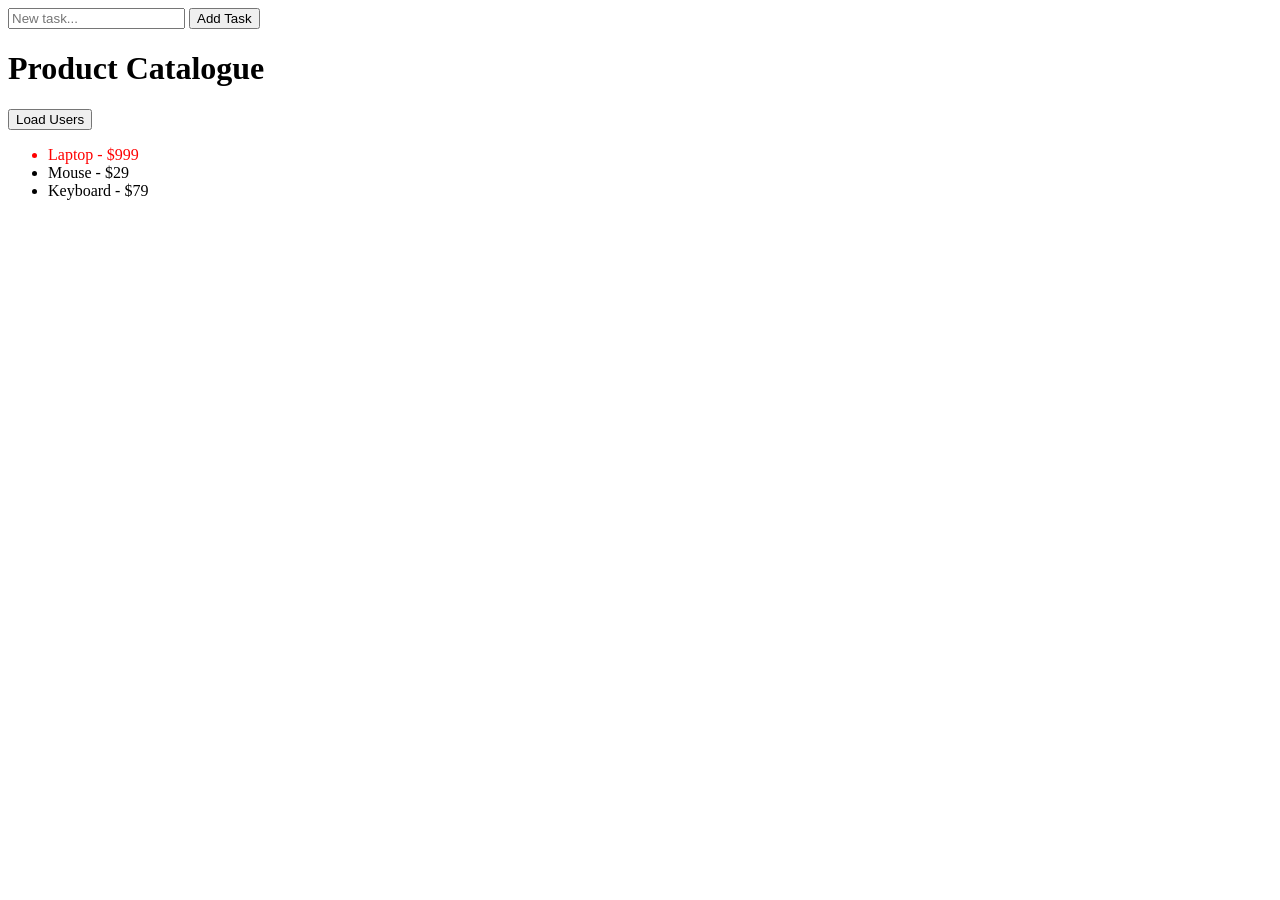
==== index.html @ 38d2250d "Add files via upload" ====
<!DOCTYPE html>
<html lang="en">
<head>
  <meta charset="UTF-8">
  <title>JS Practice</title>
</head>

<body>
<input id="taskInput" type="text" placeholder="New task...">
<button id="addBtn">Add Task</button>
<ul id="tasks"></ul>
<h1 id="title">Users</h1>
<button id="btn">Load Users</button>
<ul id="list"></ul>

<p id="output"></p>

<script src="script.js" defer></script>

</body>
</html>
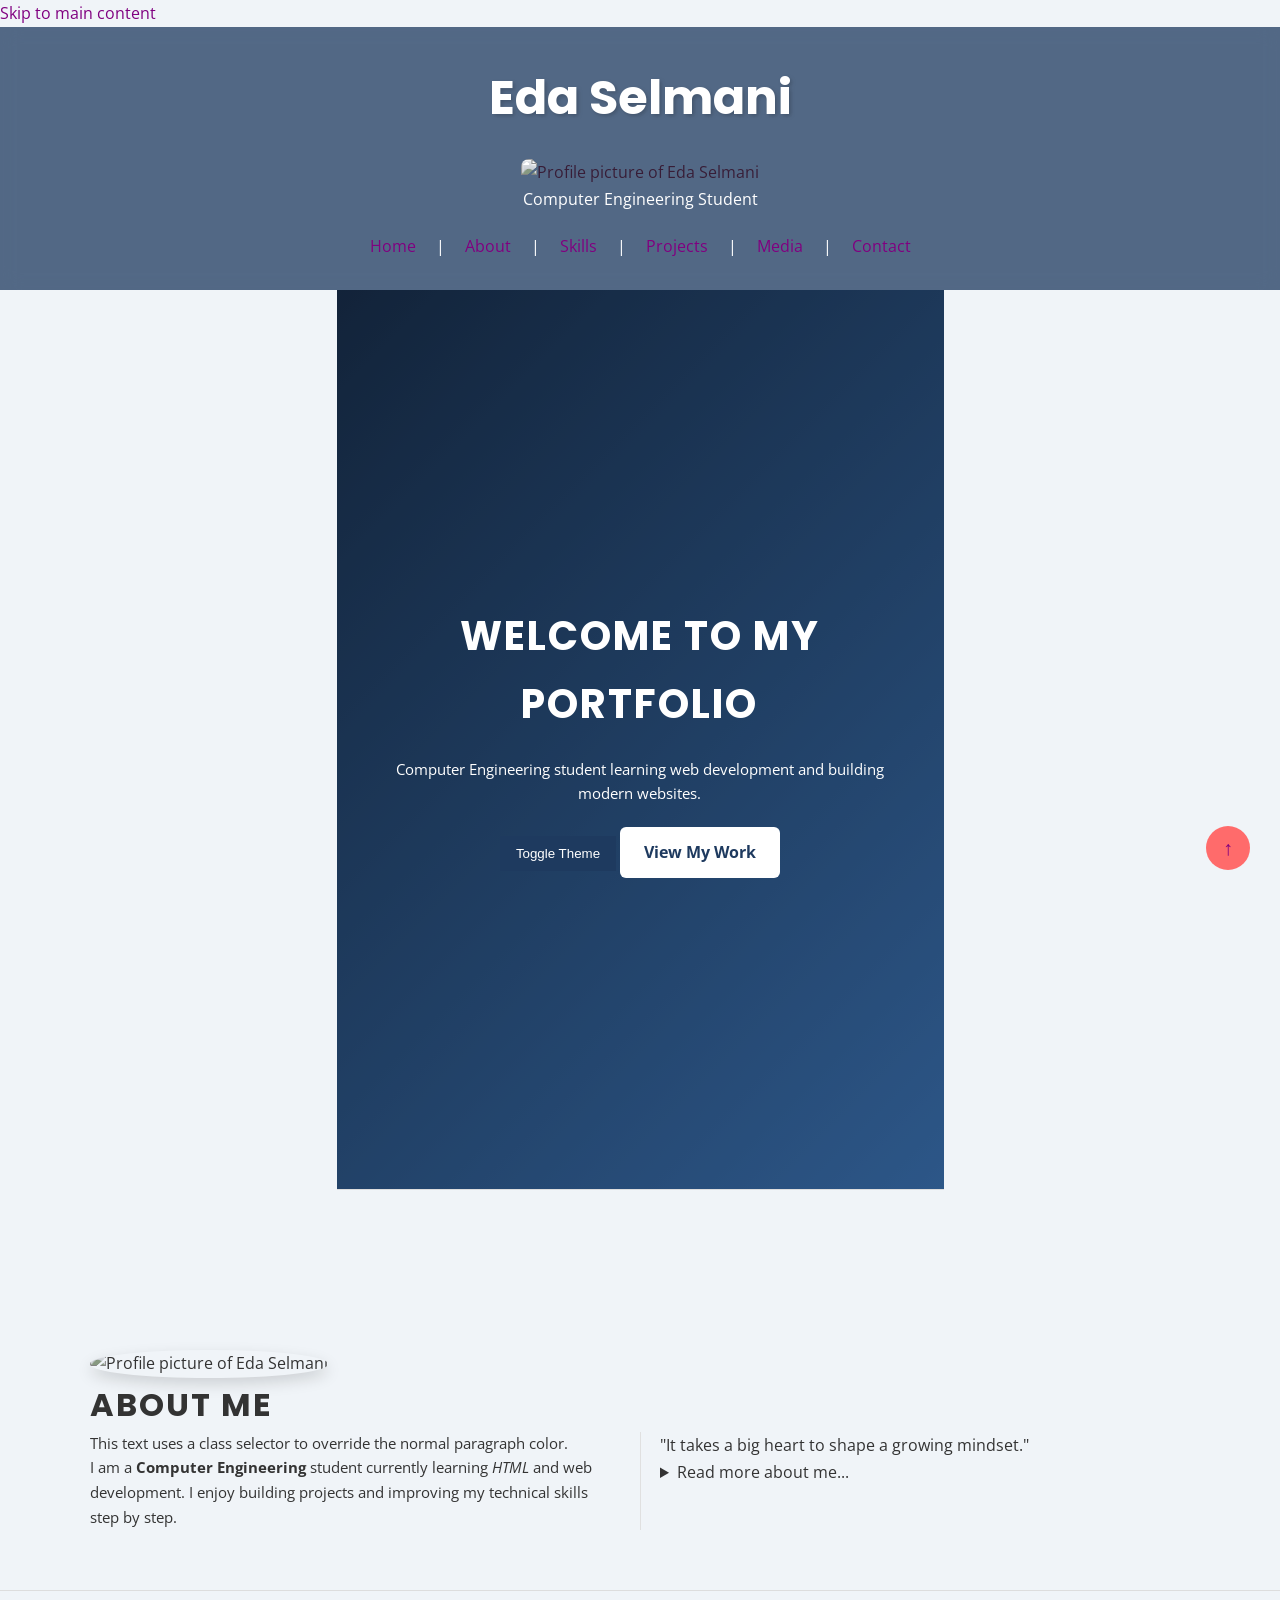
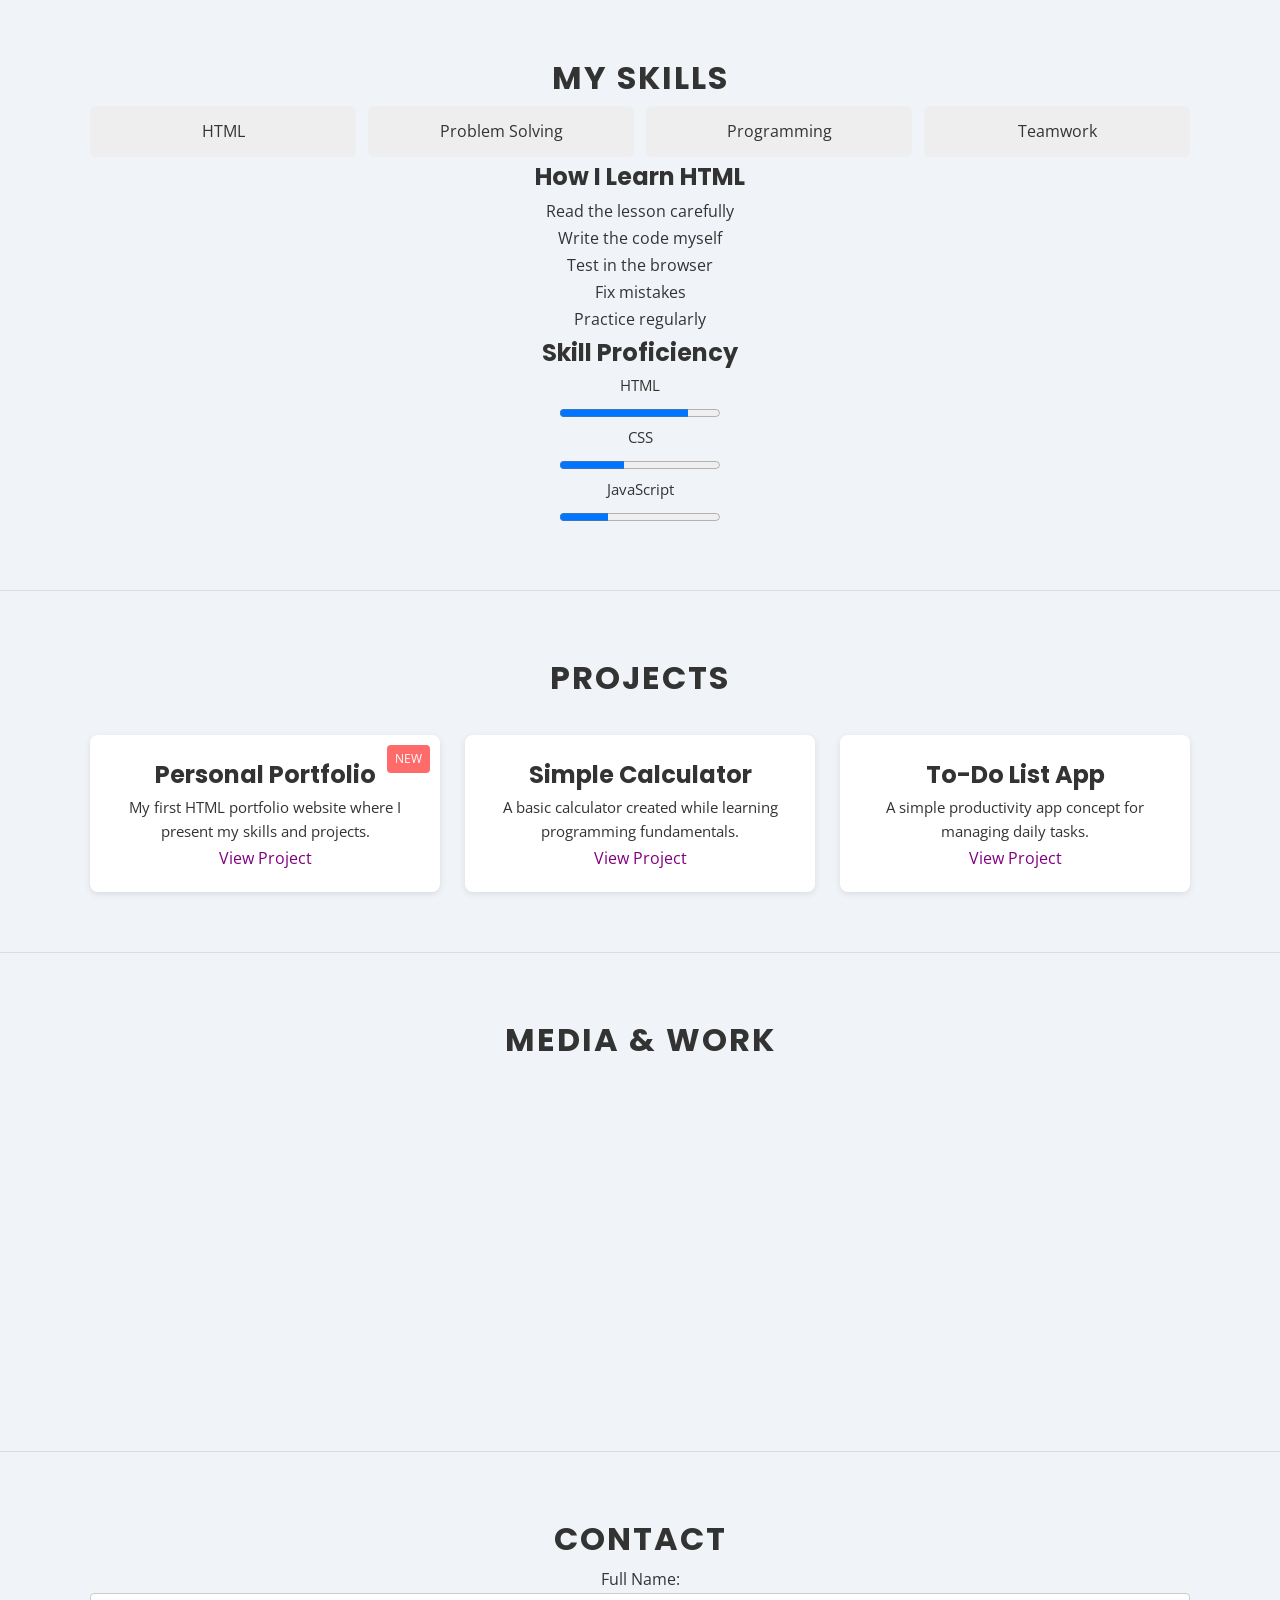
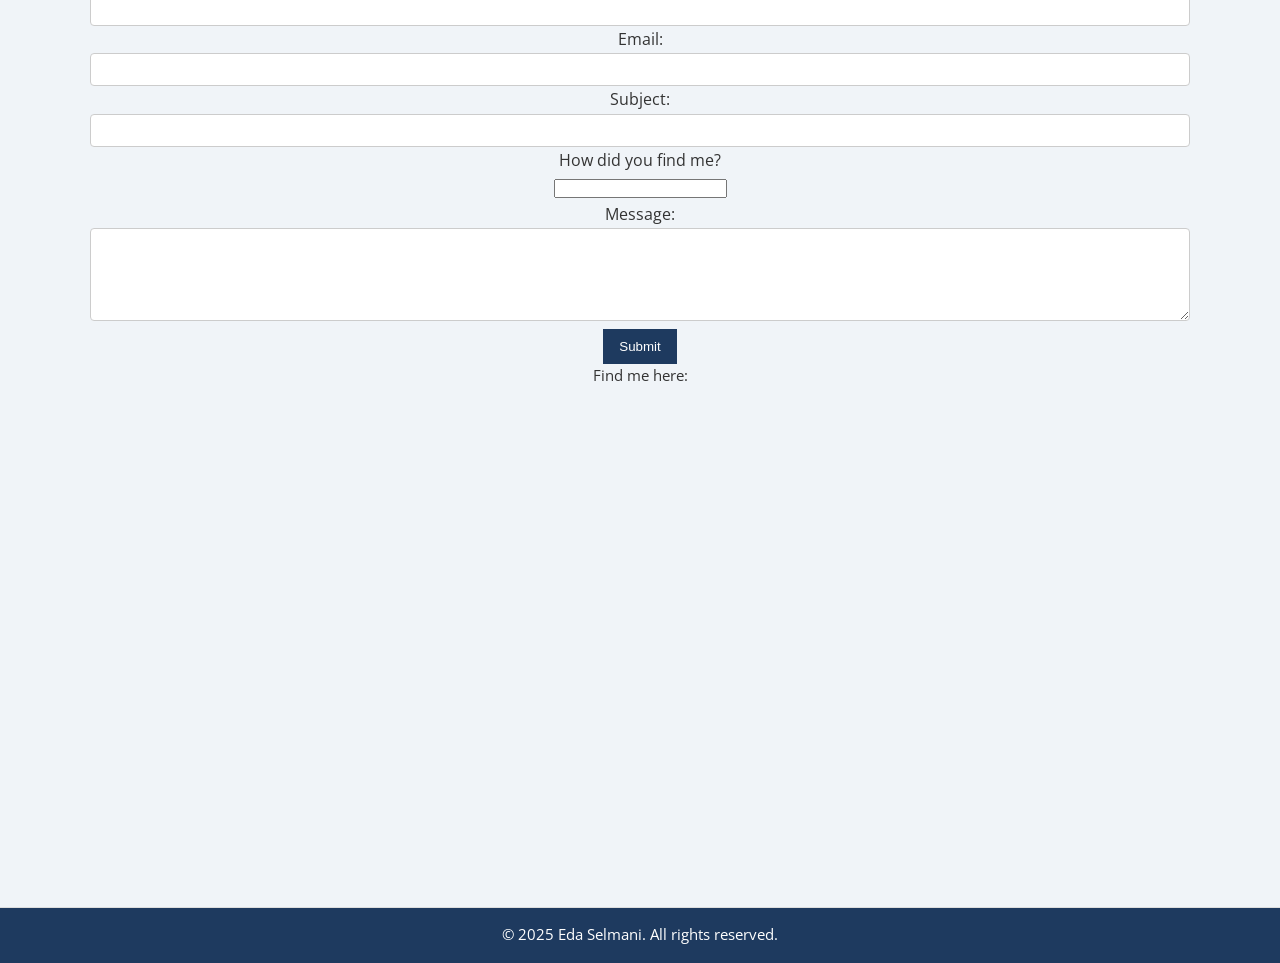
==== commit 2ee74e69: "Add files via upload" ====
--- a/index.html
+++ b/index.html
@@ -1,21 +1,312 @@
 <!DOCTYPE html>
 <html lang="en">
+
 <head>
-  <meta charset="UTF-8">
-  <title>JS Practice</title>
+<meta charset="UTF-8">
+<meta name="viewport" content="width=device-width, initial-scale=1.0">
+
+<meta name="description" content="Eda Selmani is a Computer Engineering student learning HTML and building her personal portfolio website.">
+<meta name="author" content="Eda Selmani">
+
+<title>Eda Selmani | Web Development Portfolio</title>
+
+<link href="https://fonts.googleapis.com/css2?family=Open+Sans:wght@400;600&family=Poppins:wght@500;700&display=swap" rel="stylesheet">
+<link rel="stylesheet" href="style.css">
 </head>
 
 <body>
-<input id="taskInput" type="text" placeholder="New task...">
-<button id="addBtn">Add Task</button>
-<ul id="tasks"></ul>
-<h1 id="title">Users</h1>
-<button id="btn">Load Users</button>
-<ul id="list"></ul>
-
-<p id="output"></p>
-
-<script src="script.js" defer></script>
+
+<a href="#main">Skip to main content</a>
+
+<header>
+
+<h1>Eda Selmani</h1>
+
+<figure>
+<a href="https://github.com" target="_blank" aria-label="Visit my GitHub profile">
+<img src="picture.JPG" alt="Profile picture of Eda Selmani">
+</a>
+<figcaption>Computer Engineering Student</figcaption>
+</figure>
+
+<nav>
+<a href="#hero">Home</a> |
+<a href="#about">About</a> |
+<a href="#skills">Skills</a> |
+<a href="#projects">Projects</a> |
+<a href="#media">Media</a> |
+<a href="#contact">Contact</a>
+</nav>
+
+</header>
+
+<!-- HERO SECTION -->
+
+<section id="hero">
+
+<div class="container">
+
+<h2>Welcome to My Portfolio</h2>
+
+<p>
+Computer Engineering student learning web development and building modern websites.
+</p>
+
+<button id="theme-toggle">Toggle Theme</button>
+
+<a href="#projects">View My Work</a>
+
+</div>
+
+</section>
+
+<main id="main">
+
+<!-- ABOUT -->
+
+<section id="about">
+
+<div class="container about-content">
+<div class="about-columns">
+
+<figure>
+<img src="picture.JPG" alt="Profile picture of Eda Selmani">
+</figure>
+
+<div class="about-text">
+
+<h2 class="section-title">About Me</h2>
+
+<p class="highlight-text">
+This text uses a class selector to override the normal paragraph color.
+</p>
+
+<p>
+I am a <strong>Computer Engineering</strong> student currently learning
+<em>HTML</em> and web development. I enjoy building projects and improving my technical skills step by step.
+</p>
+
+<blockquote>
+"It takes a big heart to shape a growing mindset."
+</blockquote>
+
+<details>
+<summary>Read more about me...</summary>
+
+<p>
+I am passionate about technology, problem solving, and continuously improving my skills.
+My goal is to become a professional web developer and build impactful digital solutions.
+</p>
+
+</details>
+
+</div>
+
+</div>
+
+</section>
+
+<!-- SKILLS -->
+
+<section id="skills">
+
+<div class="container">
+
+<h2 class="section-title">My Skills</h2>
+
+<div class="skills-flex">
+
+<div class="skill-item">HTML</div>
+<div class="skill-item">Problem Solving</div>
+<div class="skill-item">Programming</div>
+<div class="skill-item">Teamwork</div>
+
+</div>
+
+<h3>How I Learn HTML</h3>
+
+<ol>
+<li>Read the lesson carefully</li>
+<li>Write the code myself</li>
+<li>Test in the browser</li>
+<li>Fix mistakes</li>
+<li>Practice regularly</li>
+</ol>
+
+<h3>Skill Proficiency</h3>
+
+<p>HTML</p>
+<progress value="80" max="100"></progress>
+
+<p>CSS</p>
+<progress value="40" max="100"></progress>
+
+<p>JavaScript</p>
+<progress value="30" max="100"></progress>
+
+</div>
+
+</section>
+
+<!-- PROJECTS -->
+
+<section id="projects">
+
+<div class="container">
+
+<h2 class="section-title">Projects</h2>
+
+<div class="projects-grid">
+
+<div class="project-card">
+<div class="project-overlay">View Project</div>
+<span class="badge-new">NEW</span>
+
+<h3>Personal Portfolio</h3>
+
+<p>
+My first HTML portfolio website where I present my skills and projects.
+</p>
+
+<a href="#">View Project</a>
+
+</div>
+
+<div class="project-card">
+
+<h3>Simple Calculator</h3>
+
+<p>
+A basic calculator created while learning programming fundamentals.
+</p>
+
+<a href="#">View Project</a>
+
+</div>
+
+<div class="project-card">
+
+<h3>To-Do List App</h3>
+
+<p>
+A simple productivity app concept for managing daily tasks.
+</p>
+
+<a href="#">View Project</a>
+
+</div>
+
+</div>
+
+</div>
+
+</section>
+
+<!-- MEDIA -->
+
+<section id="media">
+
+<div class="container">
+
+<h2 class="section-title">Media & Work</h2>
+
+<iframe
+width="560"
+height="315"
+src="https://www.youtube.com/embed/pQN-pnXPaVg"
+title="HTML Tutorial for Beginners"
+frameborder="0"
+allowfullscreen>
+</iframe>
+
+</div>
+
+</section>
+
+<!-- CONTACT -->
+
+<section id="contact">
+
+<div class="container">
+
+<h2 class="section-title">Contact</h2>
+
+<form>
+
+<div>
+<label for="fullname">Full Name:</label><br>
+<input type="text" id="fullname" name="fullname" required>
+</div>
+
+<div>
+<label for="email">Email:</label><br>
+<input type="email" id="email" name="email" required>
+</div>
+
+<div>
+<label for="subject">Subject:</label><br>
+<input type="text" id="subject" name="subject">
+</div>
+
+<div>
+<label for="source">How did you find me?</label><br>
+
+<input list="sources" id="source" name="source">
+
+<datalist id="sources">
+<option value="Google">
+<option value="Social Media">
+<option value="Friend Recommendation">
+</datalist>
+
+</div>
+
+<div>
+<label for="message">Message:</label><br>
+<textarea id="message" name="message" rows="5"></textarea>
+</div>
+
+<div>
+<button type="submit">Submit</button>
+</div>
+
+</form>
+
+<div>
+
+<p>Find me here:</p>
+
+<iframe
+src="https://www.google.com/maps?q=Skopje&output=embed"
+width="600"
+height="450"
+style="border:0;"
+loading="lazy"
+title="Location of Skopje on Google Maps">
+</iframe>
+
+</div>
+
+</div>
+
+</section>
+
+</main>
+
+<footer>
+<p>&copy; 2025 Eda Selmani. All rights reserved.</p>
+</footer>
+
+<a href="#hero" class="back-to-top">↑</a>
 
 </body>
+<script>
+
+const toggle = document.getElementById("theme-toggle");
+
+toggle.addEventListener("click", () => {
+document.body.classList.toggle("dark");
+});
+
+</script>
 </html>
--- a/style.css
+++ b/style.css
@@ -0,0 +1,659 @@
+/* ====================================
+RESET
+==================================== */
+
+*,
+*::before,
+*::after {
+box-sizing: border-box;
+margin: 0;
+padding: 0;
+}
+
+/* ====================================
+VARIABLES
+==================================== */
+
+:root {
+--color-primary: #1E3A5F;
+--color-secondary: #4A90E2;
+--color-accent: #FF6B6B;
+--color-text: #333333;
+--color-bg: #F0F4F8;
+--nav-height: 80px;
+
+--space-xl: 80px;
+
+--shadow-sm: 0 2px 6px rgba(0,0,0,0.1);
+--shadow-md: 0 6px 15px rgba(0,0,0,0.15);
+--shadow-lg: 0 12px 30px rgba(0,0,0,0.25);
+
+--space-sm: 8px;
+--space-md: 16px;
+--space-lg: 30px;
+--space-xl: 60px;
+}
+
+/* ====================================
+BASE TYPOGRAPHY
+==================================== */
+
+html {
+font-size: 16px;
+}
+
+body {
+background-color: var(--color-bg);
+font-family: 'Open Sans', sans-serif;
+color: var(--color-text);
+line-height: 1.7;
+display: grid;
+grid-template-rows: auto 1fr auto;
+min-height: 100vh;
+}
+
+h1, h2, h3 {
+font-family: 'Poppins', sans-serif;
+}
+
+h1 {
+font-size: clamp(1.8rem, 5vw, 3.5rem);
+text-align: center;
+text-shadow: 2px 2px 4px rgba(0,0,0,0.2);
+}
+
+h2 {
+font-size: clamp(1.5rem, 3vw, 2rem);
+letter-spacing: 2px;
+text-transform: uppercase;
+}
+
+h3 {
+font-size: 1.5rem;
+}
+
+p {
+font-size: clamp(0.9rem, 1.2vw, 1rem);
+line-height: 1.6;
+}
+
+/* ====================================
+LAYOUT
+==================================== */
+
+.container {
+max-width: 1100px;
+width: 90%;
+margin: 0 auto;
+}
+
+main {
+padding-top: calc(var(--nav-height) + 20px);
+}
+
+section {
+padding: var(--space-xl) 0;
+border-bottom: 1px solid #ddd;
+}
+
+/* ====================================
+HEADER
+==================================== */
+
+header {
+background: linear-gradient(90deg, var(--color-primary), var(--color-secondary));
+color: white;
+padding: 30px 20px;
+text-align: center;
+
+display: flex;
+flex-direction: column;
+align-items: center;
+gap: 20px;
+
+position: sticky;
+top: 0;
+z-index: 100;
+}
+
+header img {
+width: 150px;
+height: auto;
+border-radius: 8px;
+
+filter: grayscale(80%);
+transition: filter 0.4s ease;
+}
+
+header img:hover {
+filter: grayscale(0%);
+}
+
+/* ====================================
+NAVIGATION
+==================================== */
+
+nav a {
+transition: background-color 0.3s ease, color 0.3s ease;
+}
+
+/* ====================================
+HERO SECTION
+==================================== */
+
+#hero {
+    
+position: relative;
+overflow: hidden;
+min-height: 100vh;
+display: flex;
+flex-direction: column;
+justify-content: center;
+align-items: center;
+text-align: center;
+margin: 0 auto;
+
+background: linear-gradient(135deg, var(--color-primary), var(--color-secondary));
+color: white;
+}
+
+#hero::before {
+content: "";
+position: absolute;
+inset: 0;
+background: rgba(0,0,0,0.4);
+}
+
+#hero * {
+position: relative;
+z-index: 1;
+}
+
+#hero h2 {
+font-size: 2.5rem;
+margin-bottom: 20px;
+animation: fadeIn 1s ease forwards;
+}
+
+#hero p {
+text-align: center;
+max-width: 600px;
+margin: 0 auto 20px auto;
+}
+
+#hero a {
+display: inline-block;
+padding: 12px 24px;
+background: white;
+color: var(--color-primary);
+text-decoration: none;
+border-radius: 6px;
+font-weight: bold;
+animation: fadeIn 1s ease forwards;
+animation-delay: 0.6s;
+opacity: 0;
+}
+
+/* HERO ANIMATION */
+
+@keyframes fadeIn {
+from {
+opacity: 0;
+transform: translateY(20px);
+}
+
+to {
+opacity: 1;
+transform: translateY(0);
+}
+}
+
+/* ====================================
+ABOUT FLEXBOX
+==================================== */
+
+.about-content {
+display: flex;
+gap: 40px;
+align-items: flex-start;
+flex-wrap: wrap;
+}
+
+.about-content img {
+flex: 0 0 180px;
+width: 180px;
+height: 180px;
+object-fit: cover;
+border-radius: 50%;
+box-shadow: var(--shadow-md);
+filter: grayscale(80%);
+transition: filter 0.4s ease, transform 0.3s ease;
+}
+
+.about-content img:hover {
+filter: grayscale(0%);
+transform: scale(1.05);
+}
+
+.about-text {
+flex: 1;
+}
+
+/* ====================================
+SKILLS FLEX
+==================================== */
+
+.skills-flex {
+display: flex;
+flex-wrap: wrap;
+gap: 12px;
+}
+
+.skill-item {
+flex: 1 1 150px;
+padding: 12px;
+border-radius: 6px;
+background: #eee;
+text-align: center;
+transition: transform 0.3s ease, background 0.3s ease;
+}
+/* remove numbers from the ordered list */
+
+#skills ol {
+list-style: none;
+padding-left: 0;
+}
+.skill-item:hover {
+background: var(--color-primary);
+color: white;
+transform: scale(1.05);
+}
+
+/* ====================================
+PROJECT GRID
+==================================== */
+
+.projects-grid {
+display: grid;
+grid-template-columns: repeat(auto-fit, minmax(250px, 1fr));
+gap: 25px;
+margin-top: 30px;
+}
+
+.project-card {
+background: white;
+padding: 20px;
+border-radius: 8px;
+box-shadow: var(--shadow-sm);
+transition: transform 0.3s ease, box-shadow 0.3s ease;
+position: relative;
+}
+.project-overlay {
+position: absolute;
+inset: 0;
+background: rgba(0,0,0,0.6);
+color: white;
+display: flex;
+align-items: center;
+justify-content: center;
+font-weight: bold;
+opacity: 0;
+transition: opacity 0.3s ease;
+}
+
+.project-card:hover .project-overlay {
+opacity: 1;
+}
+.project-card img {
+width: 100%;
+height: 180px;
+object-fit: cover;
+border-radius: 6px;
+}
+.project-card:hover {
+transform: translateY(-6px);
+box-shadow: var(--shadow-lg);
+}
+
+/* NEW BADGE */
+
+.badge-new {
+position: absolute;
+top: 10px;
+right: 10px;
+background: var(--color-accent);
+color: white;
+padding: 4px 8px;
+font-size: 12px;
+border-radius: 4px;
+}
+
+/* ====================================
+FORMS
+==================================== */
+
+input[type="text"],
+input[type="email"],
+textarea {
+border: 1px solid #ccc;
+padding: 8px;
+border-radius: 4px;
+width: 100%;
+}
+
+input:focus,
+textarea:focus {
+border-color: var(--color-secondary);
+box-shadow: 0 0 5px rgba(0,0,255,0.3);
+outline: none;
+}
+
+button {
+background: var(--color-primary);
+color: white;
+border: none;
+padding: 10px 16px;
+cursor: pointer;
+transition: transform 0.2s ease, background 0.3s ease;
+}
+
+button:hover {
+transform: translateY(-2px);
+background: var(--color-secondary);
+}
+
+button:active {
+transform: translateY(0);
+}
+
+/* ====================================
+TABLES
+==================================== */
+
+table {
+border-radius: 8px;
+overflow: hidden;
+width: 100%;
+border-collapse: collapse;
+}
+
+tr:nth-child(even) {
+background-color: #f2f2f2;
+}
+
+/* ====================================
+LINKS
+==================================== */
+
+a,
+a:link,
+a:visited,
+a:hover,
+a:active {
+color: purple;
+text-decoration: none;
+}
+
+a:hover {
+text-decoration: underline;
+}
+
+/* ====================================
+BACK TO TOP BUTTON
+==================================== */
+
+.back-to-top {
+position: fixed;
+bottom: 30px;
+right: 30px;
+width: 44px;
+height: 44px;
+background: var(--color-accent);
+color: white;
+border-radius: 50%;
+display: flex;
+align-items: center;
+justify-content: center;
+text-decoration: none;
+font-size: 20px;
+font-weight: bold;
+animation: pulse 2s infinite;
+}
+
+@keyframes pulse {
+0% { transform: scale(1); }
+50% { transform: scale(1.05); }
+100% { transform: scale(1); }
+}
+
+/* ====================================
+FOOTER
+==================================== */
+
+footer {
+background-color: var(--color-primary);
+color: white;
+text-align: center;
+padding: 15px;
+}
+
+/* ====================================
+ACCESSIBILITY
+==================================== */
+
+:focus-visible {
+outline: 3px solid var(--color-accent);
+outline-offset: 3px;
+}
+
+@media (prefers-reduced-motion: reduce) {
+* {
+animation-duration: 0.01ms !important;
+animation-iteration-count: 1 !important;
+transition-duration: 0.01ms !important;
+scroll-behavior: auto !important;
+}
+}
+/* ====================================
+DARK MODE
+==================================== */
+
+body.dark {
+--color-bg: #121212;
+--color-text: #e5e5e5;
+--color-primary: #1a2a40;
+--color-secondary: #3b6fb6;
+}
+/* ====================================
+MOBILE BASE
+==================================== */
+
+.projects-grid {
+grid-template-columns: 1fr;
+}
+
+.about-content {
+flex-direction: column;
+}
+
+h1 {
+font-size: 2rem;
+}
+
+h2 {
+font-size: 1.5rem;
+}
+/* ====================================
+TABLET
+==================================== */
+
+@media (min-width: 768px) {
+.about-columns {
+column-count: 2;
+column-gap: 40px;
+column-rule: 1px solid #e0e0e0;
+}
+nav {
+display: flex;
+justify-content: center;
+gap: 20px;
+}
+
+.about-content {
+flex-direction: row;
+}
+
+.projects-grid {
+grid-template-columns: repeat(2, 1fr);
+}
+}
+/* ====================================
+DESKTOP
+==================================== */
+
+@media (min-width: 1024px) {
+
+.container {
+max-width: 1100px;
+width: 90%;
+margin: 0 auto;
+text-align: center;
+}
+
+.projects-grid {
+grid-template-columns: repeat(3, 1fr);
+}
+
+h1 {
+font-size: 3rem;
+}
+
+h2 {
+font-size: 2rem;
+}
+}
+/* ====================================
+MULTI COLUMN LAYOUT
+==================================== */
+
+.about-columns {
+text-align: left;
+}
+
+.about-columns p {
+break-inside: avoid;
+}
+/* heading spans full width */
+
+#about h2 {
+column-span: all;
+}
+html {
+scroll-behavior: smooth;
+}
+button,
+nav a,
+.project-card {
+cursor: pointer;
+}
+textarea {
+resize: vertical;
+}
+/* SCROLLBAR */
+
+::-webkit-scrollbar {
+width: 10px;
+}
+
+::-webkit-scrollbar-track {
+background: var(--color-bg);
+}
+
+::-webkit-scrollbar-thumb {
+background: var(--color-secondary);
+border-radius: 6px;
+}
+
+::-webkit-scrollbar-thumb:hover {
+background: var(--color-primary);
+}
+/* ====================================
+EXERCISE 9 - SUPPORTS AND PROPERTY
+==================================== */
+
+/* Flexbox fallback */
+.projects-grid {
+display: flex;
+flex-wrap: wrap;
+gap: 25px;
+margin-top: 30px;
+}
+
+.project-card {
+flex: 1 1 250px;
+}
+
+/* Grid if supported */
+@supports (display: grid) {
+.projects-grid {
+display: grid;
+grid-template-columns: repeat(auto-fit, minmax(250px, 1fr));
+gap: 25px;
+margin-top: 30px;
+}
+
+.project-card {
+flex: unset;
+}
+}
+
+/* Frosted glass header if supported */
+@supports (backdrop-filter: blur(10px)) {
+header {
+backdrop-filter: blur(10px);
+-webkit-backdrop-filter: blur(10px);
+background: rgba(30,58,95,0.75);
+}
+}
+
+/* Bonus custom property animation */
+@property --card-hue {
+syntax: "<number>";
+inherits: false;
+initial-value: 0;
+}
+
+.project-card {
+--card-hue: 0;
+transition: transform 0.3s ease, box-shadow 0.3s ease, filter 0.3s ease;
+filter: hue-rotate(calc(var(--card-hue) * 1deg));
+}
+
+.project-card:hover {
+--card-hue: 20;
+transform: translateY(-6px);
+box-shadow: var(--shadow-lg);
+}
+@media (prefers-color-scheme: dark) {
+
+:root {
+--color-bg: #121212;
+--color-text: #e5e5e5;
+--color-primary: #1a2a40;
+--color-secondary: #3b6fb6;
+}
+
+body {
+background: var(--color-bg);
+color: var(--color-text);
+}
+
+.project-card {
+background: #1e1e1e;
+}
+
+header {
+background: linear-gradient(90deg, #1a2a40, #3b6fb6);
+}
+
+}
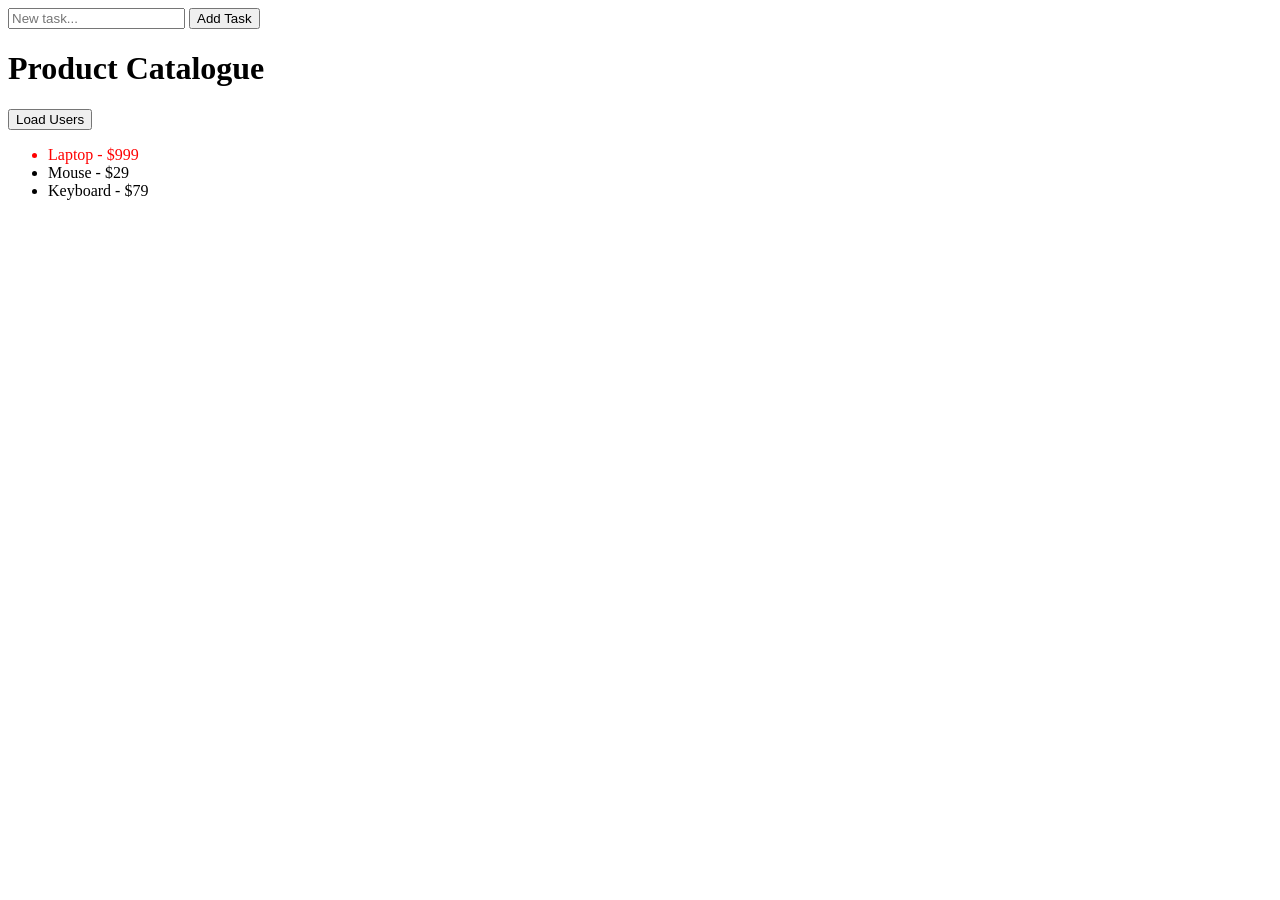
==== commit bbe0f57d: "Add files via upload" ====
--- a/index.html
+++ b/index.html
@@ -1,312 +1,21 @@
 <!DOCTYPE html>
 <html lang="en">
-
 <head>
-<meta charset="UTF-8">
-<meta name="viewport" content="width=device-width, initial-scale=1.0">
-
-<meta name="description" content="Eda Selmani is a Computer Engineering student learning HTML and building her personal portfolio website.">
-<meta name="author" content="Eda Selmani">
-
-<title>Eda Selmani | Web Development Portfolio</title>
-
-<link href="https://fonts.googleapis.com/css2?family=Open+Sans:wght@400;600&family=Poppins:wght@500;700&display=swap" rel="stylesheet">
-<link rel="stylesheet" href="style.css">
+  <meta charset="UTF-8">
+  <title>JS Practice</title>
 </head>
 
 <body>
+<input id="taskInput" type="text" placeholder="New task...">
+<button id="addBtn">Add Task</button>
+<ul id="tasks"></ul>
+<h1 id="title">Users</h1>
+<button id="btn">Load Users</button>
+<ul id="list"></ul>
 
-<a href="#main">Skip to main content</a>
+<p id="output"></p>
 
-<header>
-
-<h1>Eda Selmani</h1>
-
-<figure>
-<a href="https://github.com" target="_blank" aria-label="Visit my GitHub profile">
-<img src="picture.JPG" alt="Profile picture of Eda Selmani">
-</a>
-<figcaption>Computer Engineering Student</figcaption>
-</figure>
-
-<nav>
-<a href="#hero">Home</a> |
-<a href="#about">About</a> |
-<a href="#skills">Skills</a> |
-<a href="#projects">Projects</a> |
-<a href="#media">Media</a> |
-<a href="#contact">Contact</a>
-</nav>
-
-</header>
-
-<!-- HERO SECTION -->
-
-<section id="hero">
-
-<div class="container">
-
-<h2>Welcome to My Portfolio</h2>
-
-<p>
-Computer Engineering student learning web development and building modern websites.
-</p>
-
-<button id="theme-toggle">Toggle Theme</button>
-
-<a href="#projects">View My Work</a>
-
-</div>
-
-</section>
-
-<main id="main">
-
-<!-- ABOUT -->
-
-<section id="about">
-
-<div class="container about-content">
-<div class="about-columns">
-
-<figure>
-<img src="picture.JPG" alt="Profile picture of Eda Selmani">
-</figure>
-
-<div class="about-text">
-
-<h2 class="section-title">About Me</h2>
-
-<p class="highlight-text">
-This text uses a class selector to override the normal paragraph color.
-</p>
-
-<p>
-I am a <strong>Computer Engineering</strong> student currently learning
-<em>HTML</em> and web development. I enjoy building projects and improving my technical skills step by step.
-</p>
-
-<blockquote>
-"It takes a big heart to shape a growing mindset."
-</blockquote>
-
-<details>
-<summary>Read more about me...</summary>
-
-<p>
-I am passionate about technology, problem solving, and continuously improving my skills.
-My goal is to become a professional web developer and build impactful digital solutions.
-</p>
-
-</details>
-
-</div>
-
-</div>
-
-</section>
-
-<!-- SKILLS -->
-
-<section id="skills">
-
-<div class="container">
-
-<h2 class="section-title">My Skills</h2>
-
-<div class="skills-flex">
-
-<div class="skill-item">HTML</div>
-<div class="skill-item">Problem Solving</div>
-<div class="skill-item">Programming</div>
-<div class="skill-item">Teamwork</div>
-
-</div>
-
-<h3>How I Learn HTML</h3>
-
-<ol>
-<li>Read the lesson carefully</li>
-<li>Write the code myself</li>
-<li>Test in the browser</li>
-<li>Fix mistakes</li>
-<li>Practice regularly</li>
-</ol>
-
-<h3>Skill Proficiency</h3>
-
-<p>HTML</p>
-<progress value="80" max="100"></progress>
-
-<p>CSS</p>
-<progress value="40" max="100"></progress>
-
-<p>JavaScript</p>
-<progress value="30" max="100"></progress>
-
-</div>
-
-</section>
-
-<!-- PROJECTS -->
-
-<section id="projects">
-
-<div class="container">
-
-<h2 class="section-title">Projects</h2>
-
-<div class="projects-grid">
-
-<div class="project-card">
-<div class="project-overlay">View Project</div>
-<span class="badge-new">NEW</span>
-
-<h3>Personal Portfolio</h3>
-
-<p>
-My first HTML portfolio website where I present my skills and projects.
-</p>
-
-<a href="#">View Project</a>
-
-</div>
-
-<div class="project-card">
-
-<h3>Simple Calculator</h3>
-
-<p>
-A basic calculator created while learning programming fundamentals.
-</p>
-
-<a href="#">View Project</a>
-
-</div>
-
-<div class="project-card">
-
-<h3>To-Do List App</h3>
-
-<p>
-A simple productivity app concept for managing daily tasks.
-</p>
-
-<a href="#">View Project</a>
-
-</div>
-
-</div>
-
-</div>
-
-</section>
-
-<!-- MEDIA -->
-
-<section id="media">
-
-<div class="container">
-
-<h2 class="section-title">Media & Work</h2>
-
-<iframe
-width="560"
-height="315"
-src="https://www.youtube.com/embed/pQN-pnXPaVg"
-title="HTML Tutorial for Beginners"
-frameborder="0"
-allowfullscreen>
-</iframe>
-
-</div>
-
-</section>
-
-<!-- CONTACT -->
-
-<section id="contact">
-
-<div class="container">
-
-<h2 class="section-title">Contact</h2>
-
-<form>
-
-<div>
-<label for="fullname">Full Name:</label><br>
-<input type="text" id="fullname" name="fullname" required>
-</div>
-
-<div>
-<label for="email">Email:</label><br>
-<input type="email" id="email" name="email" required>
-</div>
-
-<div>
-<label for="subject">Subject:</label><br>
-<input type="text" id="subject" name="subject">
-</div>
-
-<div>
-<label for="source">How did you find me?</label><br>
-
-<input list="sources" id="source" name="source">
-
-<datalist id="sources">
-<option value="Google">
-<option value="Social Media">
-<option value="Friend Recommendation">
-</datalist>
-
-</div>
-
-<div>
-<label for="message">Message:</label><br>
-<textarea id="message" name="message" rows="5"></textarea>
-</div>
-
-<div>
-<button type="submit">Submit</button>
-</div>
-
-</form>
-
-<div>
-
-<p>Find me here:</p>
-
-<iframe
-src="https://www.google.com/maps?q=Skopje&output=embed"
-width="600"
-height="450"
-style="border:0;"
-loading="lazy"
-title="Location of Skopje on Google Maps">
-</iframe>
-
-</div>
-
-</div>
-
-</section>
-
-</main>
-
-<footer>
-<p>&copy; 2025 Eda Selmani. All rights reserved.</p>
-</footer>
-
-<a href="#hero" class="back-to-top">↑</a>
+<script src="script.js" defer></script>
 
 </body>
-<script>
-
-const toggle = document.getElementById("theme-toggle");
-
-toggle.addEventListener("click", () => {
-document.body.classList.toggle("dark");
-});
-
-</script>
 </html>
